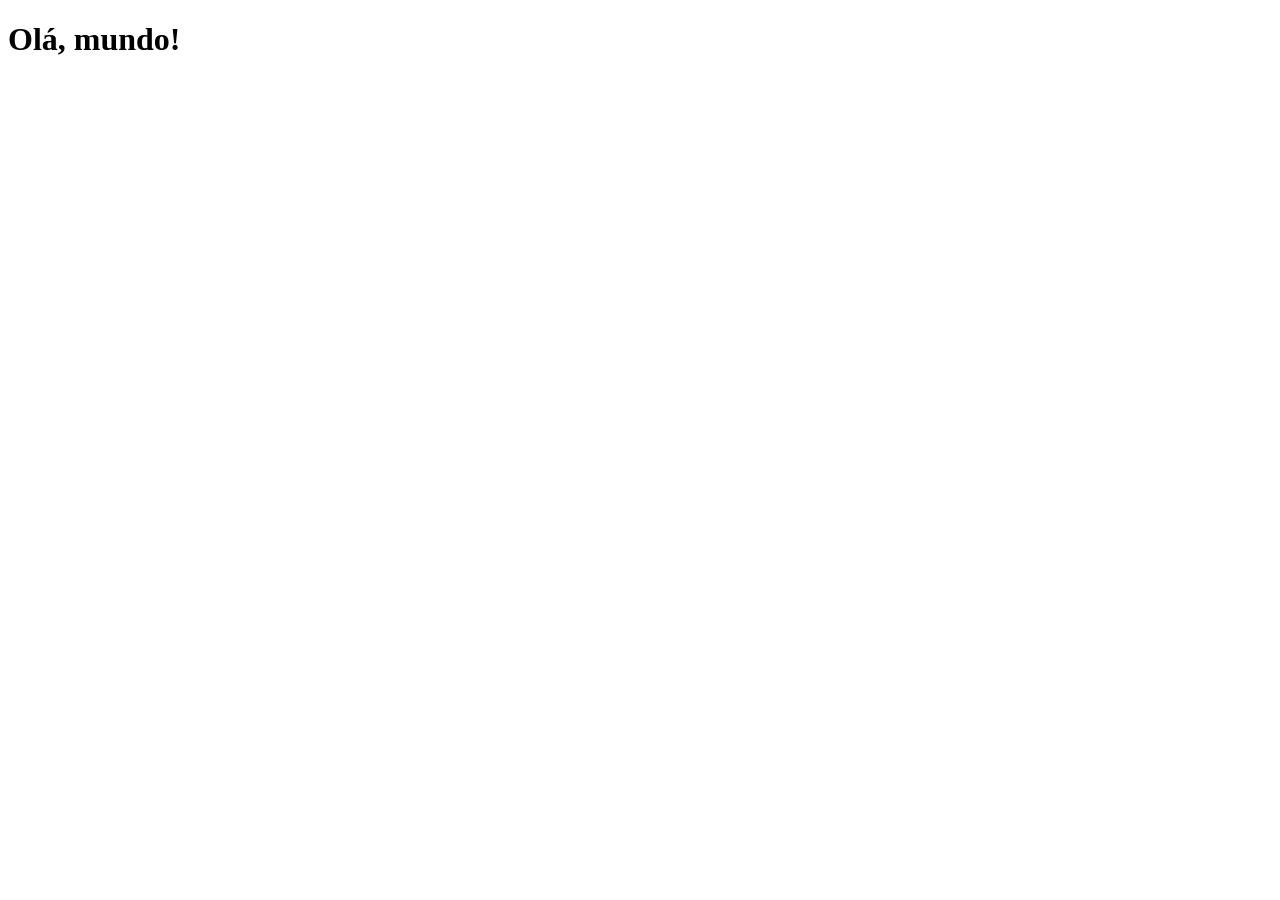
==== index.html @ 0641edf2 "Criei o index.html" ====
<!DOCTYPE html>
<html lang="pt-br">
<head>
    <meta charset="UTF-8">
    <meta name="viewport" content="width=device-width, initial-scale=1.0">
    <title>Projeto Redes Sociais</title>
    <link rel="shortcut icon" href="imagens/favicon.ico" type="image/x-icon">
</head>
<body>
    <h1>Olá, mundo!</h1>
</body>
</html>
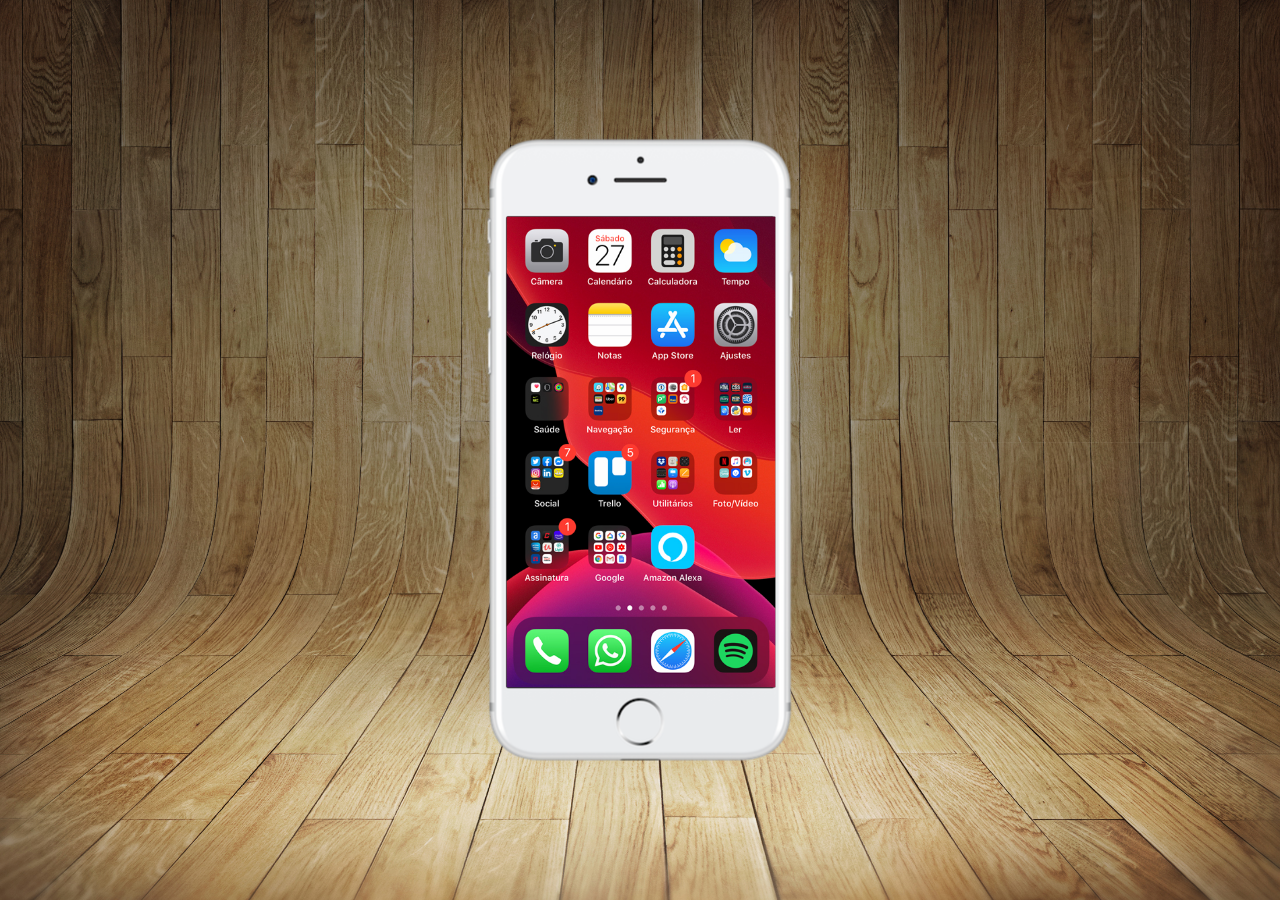
==== commit 88e6cbc7: "Criei a tela home" ====
--- a/index.html
+++ b/index.html
@@ -4,9 +4,17 @@
     <meta charset="UTF-8">
     <meta name="viewport" content="width=device-width, initial-scale=1.0">
     <title>Projeto Redes Sociais</title>
+    <link rel="stylesheet" href="estilos/styles.css">
     <link rel="shortcut icon" href="imagens/favicon.ico" type="image/x-icon">
 </head>
 <body>
-    <h1>Olá, mundo!</h1>
+    <main>
+        <section id="telefone">
+            <iframe id="tela" name="tela" src="home.html" frameborder="0"></iframe>
+        </section>
+        <section id="redes-sociais">
+
+        </section>
+    </main>
 </body>
 </html>
--- a/estilos/styles.css
+++ b/estilos/styles.css
@@ -0,0 +1,44 @@
+@charset "UTF-8";
+
+* {
+    margin: 0;
+    padding: 0;
+    box-sizing: border-box;
+    font-family: Arial, Helvetica, sans-serif;
+}
+
+html, body {
+    height: 100vh;
+    width: 100vw;
+    background-color: black;
+}
+
+body {
+    background: url(../imagens/fundo-madeira.jpg) no-repeat top center;
+    background-size: cover;
+    background-attachment: fixed;
+}
+
+main {
+    position: relative;
+    height: 100vh;
+}
+
+#telefone {
+    position: absolute;
+    top: 50%;
+    left: 50%;
+    transform: translate(-50%, -50%);
+
+    height: 627px;
+    width: 311px;
+    background: url(../imagens/frame-iphone.png) no-repeat top center;
+}
+
+#tela {
+    position: relative;
+    top: 80px;
+    left: 22px;
+    width: 269px;
+    height: 471px;
+}
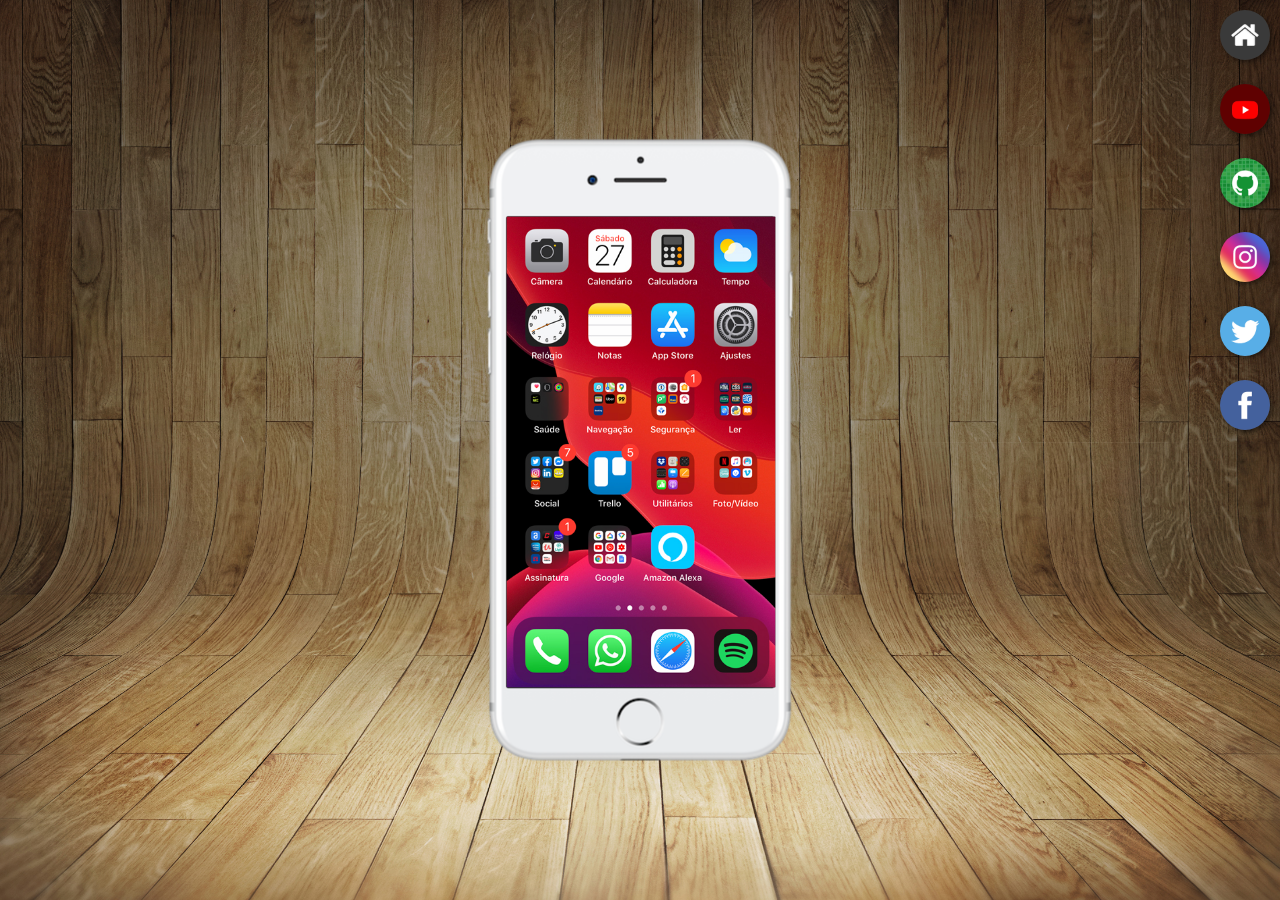
==== commit bf2396ab: "Criei os botões" ====
--- a/index.html
+++ b/index.html
@@ -10,10 +10,17 @@
 <body>
     <main>
         <section id="telefone">
-            <iframe id="tela" name="tela" src="home.html" frameborder="0"></iframe>
+            <iframe id="tela" name="tela" src="home.html" frameborder="0">
+                Seu navegador não é compativél com iframes!
+            </iframe>
         </section>
         <section id="redes-sociais">
-
+            <a href="#" target="tela"><img src="imagens/logo-home.jpg" alt="Home"></a> <br>
+            <a href="#" target="tela"><img src="imagens/logo-youtube.jpg" alt="Youtube"></a> <br>
+            <a href="#" target="tela"><img src="imagens/logo-github.jpg" alt="GitHub"></a> <br>
+            <a href="#" target="tela"><img src="imagens/logo-instagram.jpg" alt="Instagram"></a> <br>
+            <a href="#" target="tela"><img src="imagens/logo-twitter.jpg" alt="Twitter"></a> <br>
+            <a href="#" target="tela"><img src="imagens/logo-facebook.jpg" alt="Facebook"></a>
         </section>
     </main>
 </body>
--- a/estilos/styles.css
+++ b/estilos/styles.css
@@ -41,4 +41,22 @@
     left: 22px;
     width: 269px;
     height: 471px;
+}
+
+#redes-sociais {
+    text-align: right;
+}
+
+#redes-sociais img {
+    width: 50px;
+    margin: 10px;
+    border-radius: 50%;
+    box-shadow: 2px 2px 5px rgba(0, 0, 0, 0.5);
+}
+
+#redes-sociais img:hover {
+    border: 2px solid rgba(255, 255, 255, 0.6);
+    transform: translate(-3px, -3px);
+    box-shadow: 5px 5px 10px rgba(0, 0, 0, 0.6);
+    transition: 0.8s, border 0s;
 }
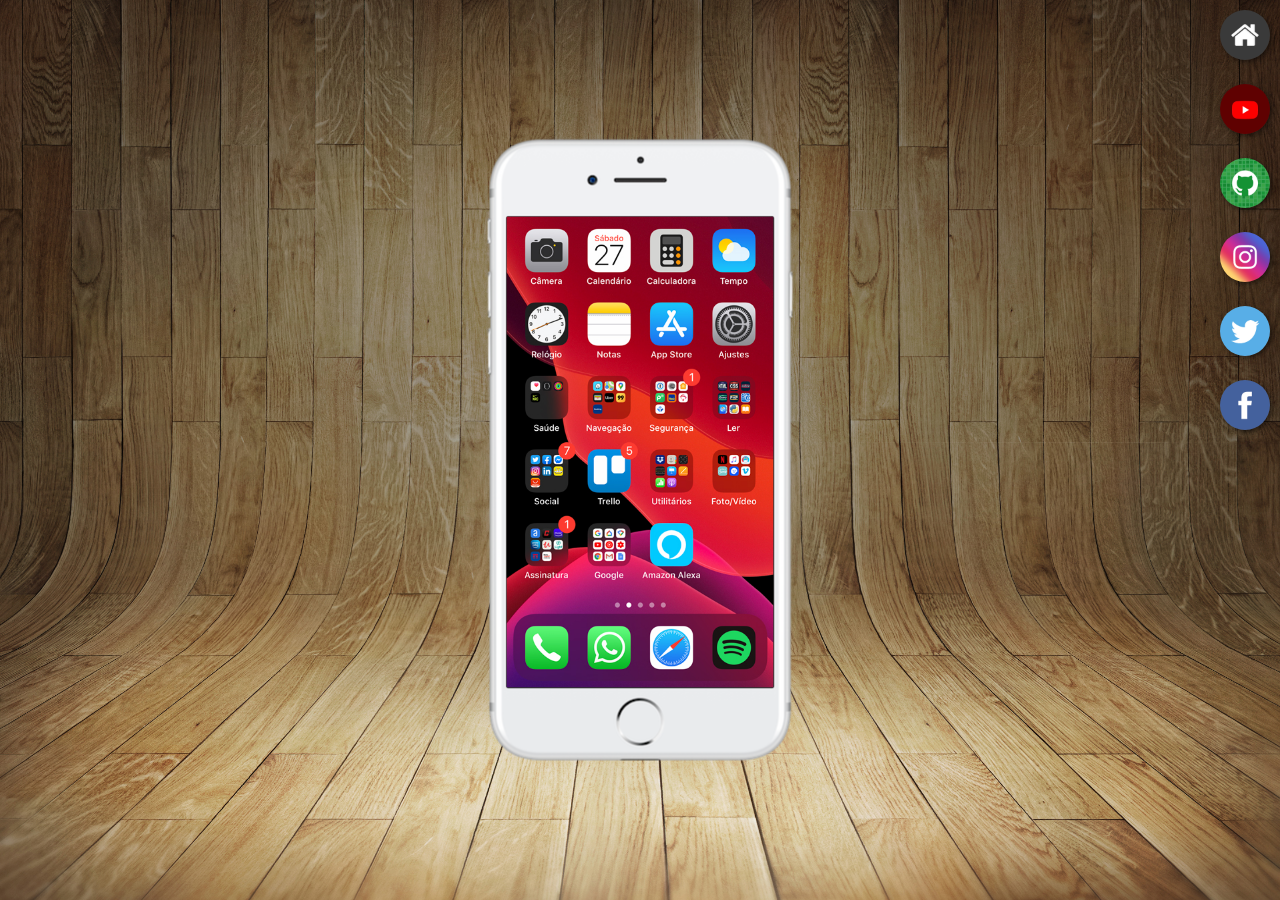
==== commit 71ebcb5a: "Projeto social" ====
--- a/index.html
+++ b/index.html
@@ -15,12 +15,12 @@
             </iframe>
         </section>
         <section id="redes-sociais">
-            <a href="#" target="tela"><img src="imagens/logo-home.jpg" alt="Home"></a> <br>
-            <a href="#" target="tela"><img src="imagens/logo-youtube.jpg" alt="Youtube"></a> <br>
-            <a href="#" target="tela"><img src="imagens/logo-github.jpg" alt="GitHub"></a> <br>
-            <a href="#" target="tela"><img src="imagens/logo-instagram.jpg" alt="Instagram"></a> <br>
-            <a href="#" target="tela"><img src="imagens/logo-twitter.jpg" alt="Twitter"></a> <br>
-            <a href="#" target="tela"><img src="imagens/logo-facebook.jpg" alt="Facebook"></a>
+            <a href="home.html" target="tela"><img src="imagens/logo-home.jpg" alt="Home"></a> <br>
+            <a href="youtube.html" target="tela"><img src="imagens/logo-youtube.jpg" alt="Youtube"></a> <br>
+            <a href="github.html" target="tela"><img src="imagens/logo-github.jpg" alt="GitHub"></a> <br>
+            <a href="instagram.html" target="tela"><img src="imagens/logo-instagram.jpg" alt="Instagram"></a> <br>
+            <a href="twitter.html" target="tela"><img src="imagens/logo-twitter.jpg" alt="Twitter"></a> <br>
+            <a href="facebook.html" target="tela"><img src="imagens/logo-facebook.jpg" alt="Facebook"></a>
         </section>
     </main>
 </body>
--- a/estilos/styles.css
+++ b/estilos/styles.css
@@ -39,7 +39,7 @@
     position: relative;
     top: 80px;
     left: 22px;
-    width: 269px;
+    width: 267px;
     height: 471px;
 }
 
